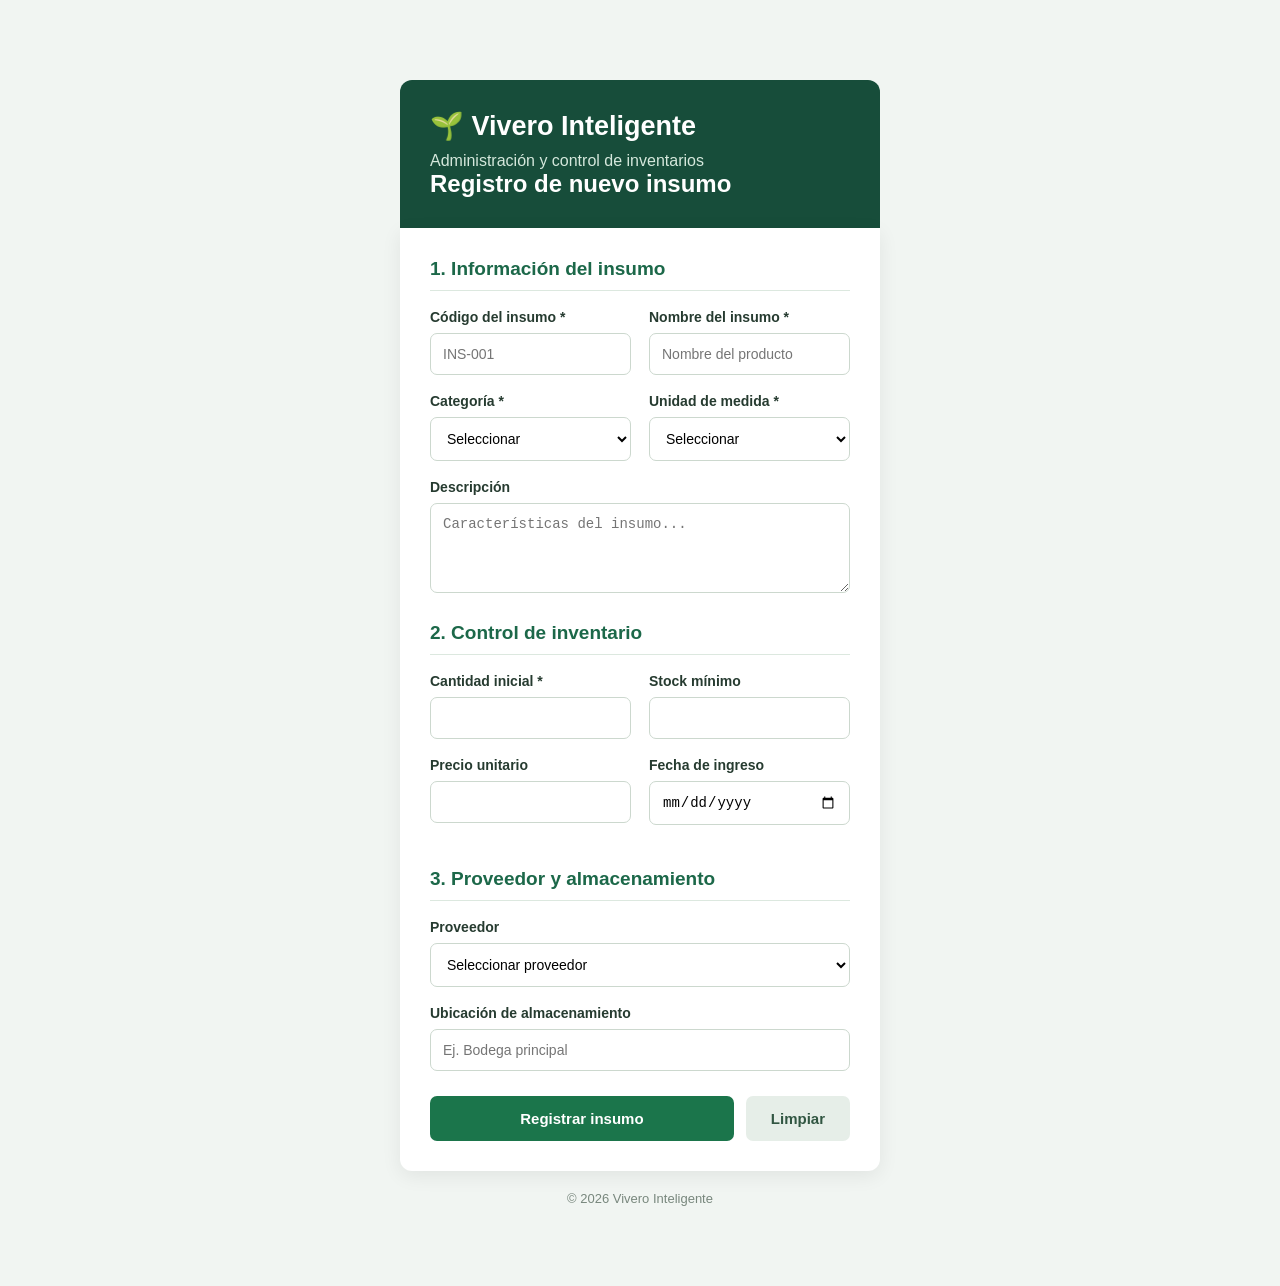
==== insumo.html @ b5dca090 "first commit" ====
<!DOCTYPE html>
<html lang="es">
<head>
<meta charset="UTF-8">
<meta name="viewport" content="width=device-width, initial-scale=1.0">
<title>Nuevo Insumo - ViveroSmart</title>
<link rel="stylesheet" href="css/styles1.css">
</head>
<body>

<div class="contenedor">

<header class="encabezado">
<h1>🌱 Vivero Inteligente</h1>
<p>Administración y control de inventarios</p>
<h2>Registro de nuevo insumo</h2>
</header>

<form class="formulario" action="../backend/guardar_insumo.php" method="POST">

<section class="seccion">
<h2>1. Información del insumo</h2>

<div class="fila">
<div class="campo">
<label>Código del insumo *</label>
<input type="text" name="codigo" placeholder="INS-001" required>
</div>

<div class="campo">
<label>Nombre del insumo *</label>
<input type="text" name="nombre" placeholder="Nombre del producto" required>
</div>
</div>

<div class="fila">
<div class="campo">
<label>Categoría *</label>
<select name="categoria" required>
<option value="">Seleccionar</option>
<option>Fertilizantes</option>
<option>Abonos</option>
<option>Sustratos</option>
<option>Herramientas</option>
<option>Semillas</option>
<option>Bolsas y bandejas</option>
<option>Productos fitosanitarios</option>
<option>Otros</option>
</select>
</div>

<div class="campo">
<label>Unidad de medida *</label>
<select name="unidad" required>
<option value="">Seleccionar</option>
<option>Unidad</option>
<option>Kilogramos</option>
<option>Gramos</option>
<option>Litros</option>
<option>Mililitros</option>
<option>Bultos</option>
<option>Paquetes</option>
</select>
</div>
</div>

<div class="campo">
<label>Descripción</label>
<textarea name="descripcion" placeholder="Características del insumo..."></textarea>
</div>
</section>

<section class="seccion">
<h2>2. Control de inventario</h2>

<div class="fila">
<div class="campo">
<label>Cantidad inicial *</label>
<input type="number" name="cantidad" min="0" step="0.01" required>
</div>

<div class="campo">
<label>Stock mínimo</label>
<input type="number" name="stock_minimo" min="0" step="0.01">
</div>
</div>

<div class="fila">
<div class="campo">
<label>Precio unitario</label>
<input type="number" name="precio" min="0" step="0.01">
</div>

<div class="campo">
<label>Fecha de ingreso</label>
<input type="date" name="fecha_ingreso">
</div>
</div>
</section>

<section class="seccion">
<h2>3. Proveedor y almacenamiento</h2>

<div class="campo">
<label>Proveedor</label>
<select name="proveedor_id">
<option value="">Seleccionar proveedor</option>
</select>
</div>

<div class="campo">
<label>Ubicación de almacenamiento</label>
<input type="text" name="ubicacion"
placeholder="Ej. Bodega principal">
</div>
</section>

<div class="botones">
<button type="submit" class="registrar">Registrar insumo</button>
<button type="reset" class="limpiar">Limpiar</button>
</div>

</form>

<footer>© 2026 Vivero Inteligente</footer>
</div>
</body>
</html>
---- css/styles1.css ----
* {
    margin: 0;
    padding: 0;
    box-sizing: border-box;
}

body {
    font-family: Arial, sans-serif;
    background: #f1f5f2;
    color: #263b30;
}

.contenedor {
    max-width: 900px;
    margin: 40px auto;
    padding: 20px;
}

.encabezado {
    background: #174d3a;
    color: white;
    padding: 30px;
    border-radius: 12px 12px 0 0;
}

.encabezado h1 {
    font-size: 27px;
    margin-bottom: 10px;
}

.encabezado p {
    color: #d5e8dc;
}

.formulario {
    background: white;
    padding: 30px;
    border-radius: 0 0 12px 12px;
    box-shadow: 0 5px 20px #00000012;
}

.seccion {
    margin-bottom: 25px;
}

.seccion h2 {
    color: #1c6849;
    font-size: 19px;
    margin-bottom: 18px;
    padding-bottom: 10px;
    border-bottom: 1px solid #dce8df;
}

.fila {
    display: grid;
    grid-template-columns: 1fr 1fr;
    gap: 18px;
}

.campo {
    margin-bottom: 18px;
}

label {
    display: block;
    font-weight: bold;
    font-size: 14px;
    margin-bottom: 8px;
}

input, select, textarea {
    width: 100%;
    padding: 12px;
    border: 1px solid #ccd8ce;
    border-radius: 7px;
    font-size: 14px;
    outline: none;
    background: #fff;
}

input:focus, select:focus, textarea:focus {
    border-color: #278454;
    box-shadow: 0 0 0 2px #27845420;
}

textarea {
    resize: vertical;
    min-height: 90px;
}

.botones {
    display: flex;
    gap: 12px;
    margin-top: 25px;
}

button {
    padding: 14px 25px;
    border: none;
    border-radius: 7px;
    cursor: pointer;
    font-size: 15px;
    font-weight: bold;
}

.registrar {
    background: #1b754b;
    color: white;
    flex: 1;
}

.registrar:hover {
    background: #125b38;
}

.limpiar {
    background: #e6eee8;
    color: #315642;
}

footer {
    text-align: center;
    margin-top: 20px;
    color: #78877d;
    font-size: 13px;
}

@media(max-width: 600px) {
    .contenedor {
        margin: 10px auto;
        padding: 10px;
    }

    .fila {
        grid-template-columns: 1fr;
        gap: 0;
    }

    .formulario {
        padding: 20px;
    }

    .botones {
        flex-direction: column;
    }
}

body {
    min-height: 100vh;
    display: flex;
    align-items: center;
    justify-content: center;
    padding: 20px;
}

.login-contenedor {
    width: 100%;
    max-width: 950px;
    display: grid;
    grid-template-columns: 1fr 1.2fr;
    background: white;
    border-radius: 15px;
    overflow: hidden;
    box-shadow: 0 8px 30px #00000015;
}

.login-lateral {
    background: #174d3a;
    color: white;
    padding: 45px 30px;
    display: flex;
    flex-direction: column;
    justify-content: center;
    text-align: center;
}

.logo {
    font-size: 55px;
    margin-bottom: 15px;
}

.login-lateral h1 {
    font-size: 26px;
    margin-bottom: 15px;
}

.login-lateral p {
    color: #d5e8dc;
    line-height: 1.7;
}

.login-principal {
    padding: 40px 35px;
}

.login-principal h2 {
    color: #174d3a;
    margin-bottom: 10px;
    font-size: 25px;
}

.descripcion {
    color: #78877d;
    margin-bottom: 25px;
    font-size: 14px;
}

.roles {
    display: grid;
    grid-template-columns: repeat(3, 1fr);
    gap: 10px;
    margin-bottom: 25px;
}

.rol {
    background: #f5f8f5;
    border: 1px solid #ccd8ce;
    border-radius: 9px;
    padding: 17px 5px;
    text-align: center;
    cursor: pointer;
    transition: .2s;
    color: #315642;
}

.rol:hover {
    border-color: #278454;
    background: #eaf4ec;
}

.rol.activo {
    border: 2px solid #1b754b;
    background: #e5f1e8;
    color: #174d3a;
}

.rol .icono {
    display: block;
    font-size: 27px;
    margin-bottom: 8px;
}

.rol strong {
    font-size: 12px;
}

.login-principal .campo {
    margin-bottom: 20px;
}

.password-contenedor {
    position: relative;
}

.password-contenedor input {
    padding-right: 55px;
}

.ver-password {
    position: absolute;
    right: 10px;
    top: 50%;
    transform: translateY(-50%);
    padding: 5px;
    background: transparent;
    color: #315642;
    font-size: 12px;
}

.btn-login {
    width: 100%;
    background: #1b754b;
    color: white;
    padding: 15px;
    margin-top: 10px;
}

.btn-login:hover {
    background: #125b38;
}

.recuperar {
    display: block;
    text-align: center;
    color: #1b754b;
    text-decoration: none;
    font-size: 13px;
    margin-top: 18px;
}

.login-footer {
    text-align: center;
    font-size: 12px;
    color: #78877d;
    margin-top: 25px;
}

@media(max-width: 700px) {
    .login-contenedor {
        grid-template-columns: 1fr;
    }

    .login-lateral {
        padding: 25px;
    }

    .logo {
        font-size: 40px;
    }

    .login-principal {
        padding: 30px 20px;
    }
}

@media(max-width: 380px) {
    .roles {
        grid-template-columns: 1fr;
    }
}
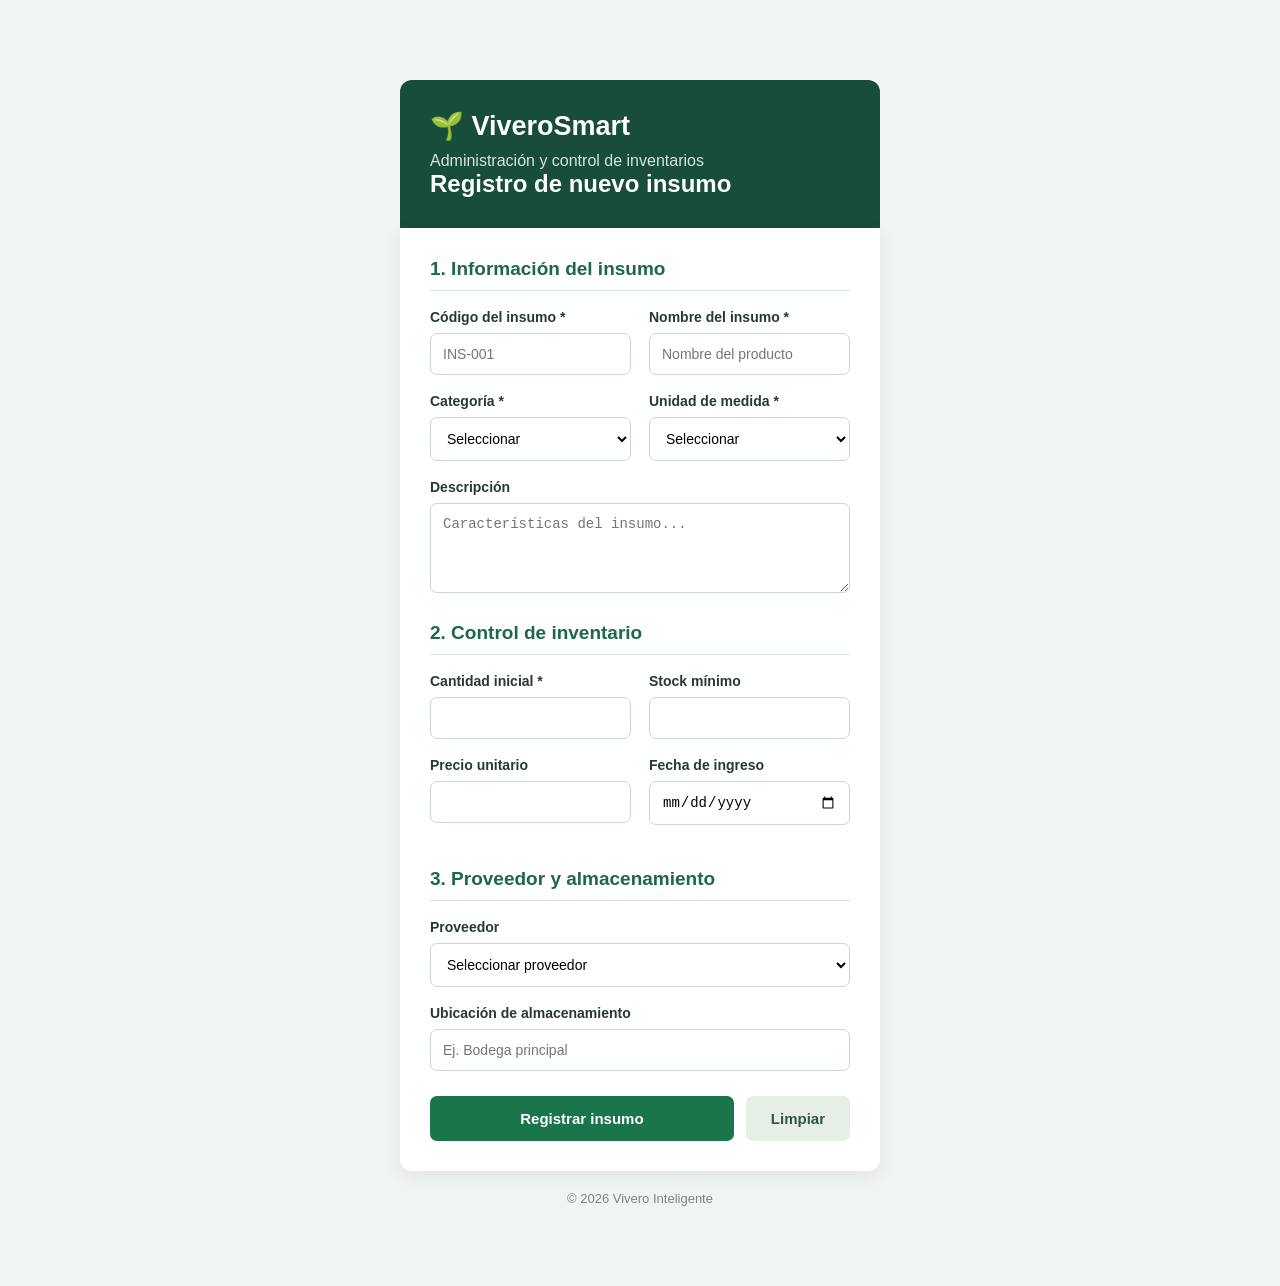
==== commit c3590acd: "comitt 2" ====
--- a/insumo.html
+++ b/insumo.html
@@ -12,7 +12,7 @@
 <div class="contenedor">
 
 <header class="encabezado">
-<h1>🌱 Vivero Inteligente</h1>
+<h1>🌱 ViveroSmart</h1>
 <p>Administración y control de inventarios</p>
 <h2>Registro de nuevo insumo</h2>
 </header>
